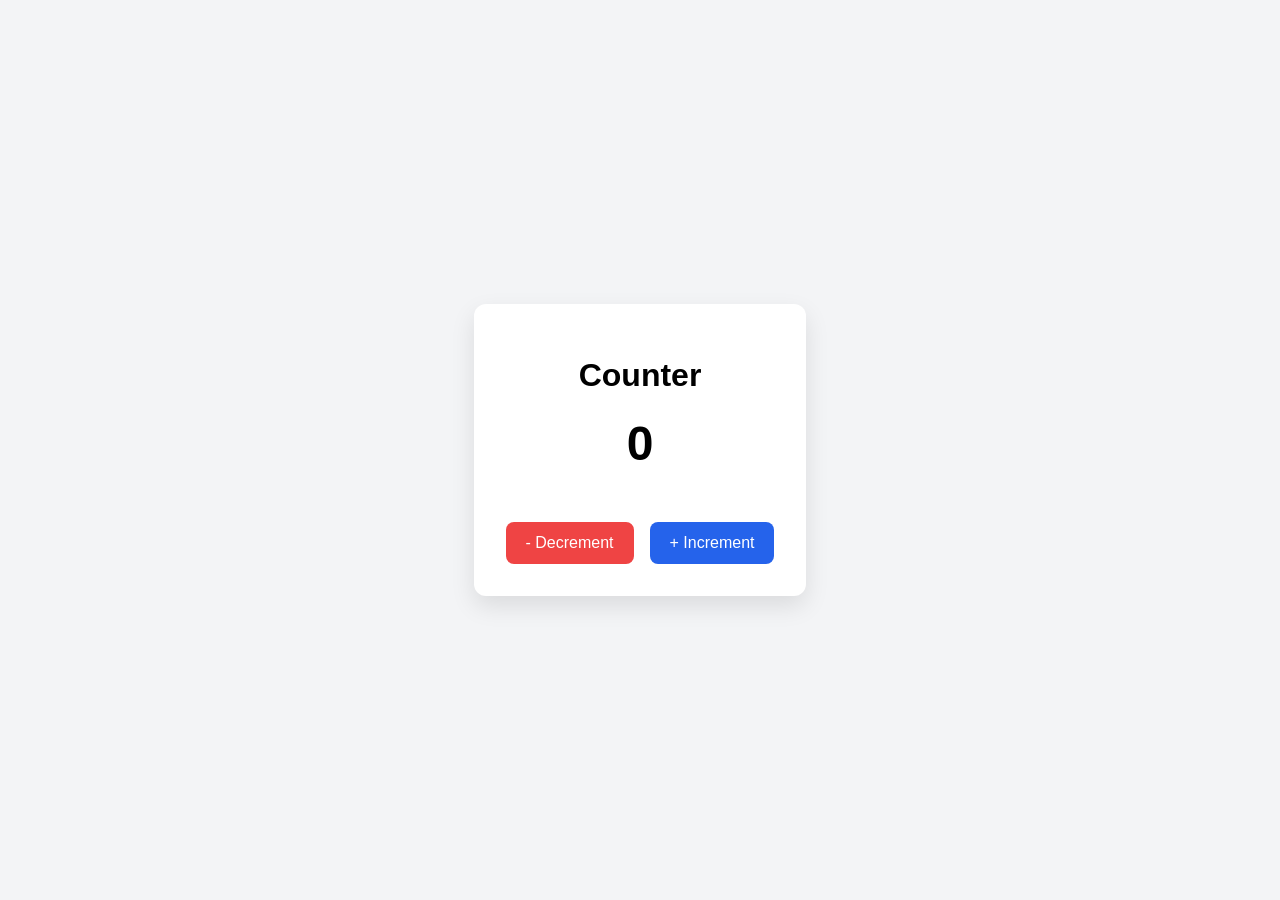
==== Contador/Contador.html @ 93091855 "Cálculo_Finanças" ====
<!DOCTYPE html>
<html lang="en">
<head>
    <meta charset="UTF-8">
    <meta name="viewport" content="width=device-width, initial-scale=1.0">
    <title>Js Playground</title>
    <link rel="stylesheet" href="Contador.css">
</head>
<body>
    <main class="counter-card">
        <h1>Counter</h1>
        <p id="counterValue" class="counter-value">0</p>
        <p id="speedWarning" class="speed-warning" aria-live="polite"></p>
        <div class="buttons">
            <button id="decrementBtn" type="button">- Decrement</button>
            <button id="incrementBtn" type="button">+ Increment</button>
        </div>
    </main>

    <script src="Contador.js"></script>
</body>
</html>
---- Contador/Contador.css ----
body {
    margin: 0;
    font-family: Arial, sans-serif;
    background: #f3f4f6;
    display: grid;
    place-items: center;
    min-height: 100vh;
}

.counter-card {
    background: #ffffff;
    padding: 2rem;
    border-radius: 12px;
    box-shadow: 0 10px 25px rgba(0, 0, 0, 0.1);
    text-align: center;
}

.counter-value {
    font-size: 3rem;
    font-weight: bold;
    margin: 1rem 0;
}

.buttons {
    display: flex;
    gap: 1rem;
    justify-content: center;
}

button {
    border: none;
    border-radius: 8px;
    padding: 0.75rem 1.25rem;
    font-size: 1rem;
    cursor: pointer;
    color: #ffffff;
    background: #2563eb;
}

button:hover {
    background: #1d4ed8;
}

button:disabled {
    opacity: 0.6;
    cursor: not-allowed;
}

.speed-warning {
    min-height: 1.2rem;
    margin: 0.5rem 0 1rem;
    color: #dc2626;
    font-weight: bold;
    opacity: 0;
    transition: opacity 0.2s ease;
}

.speed-warning.visible {
    opacity: 1;
}

#decrementBtn {
    background: #ef4444;
}

#decrementBtn:hover {
    background: #dc2626;
}
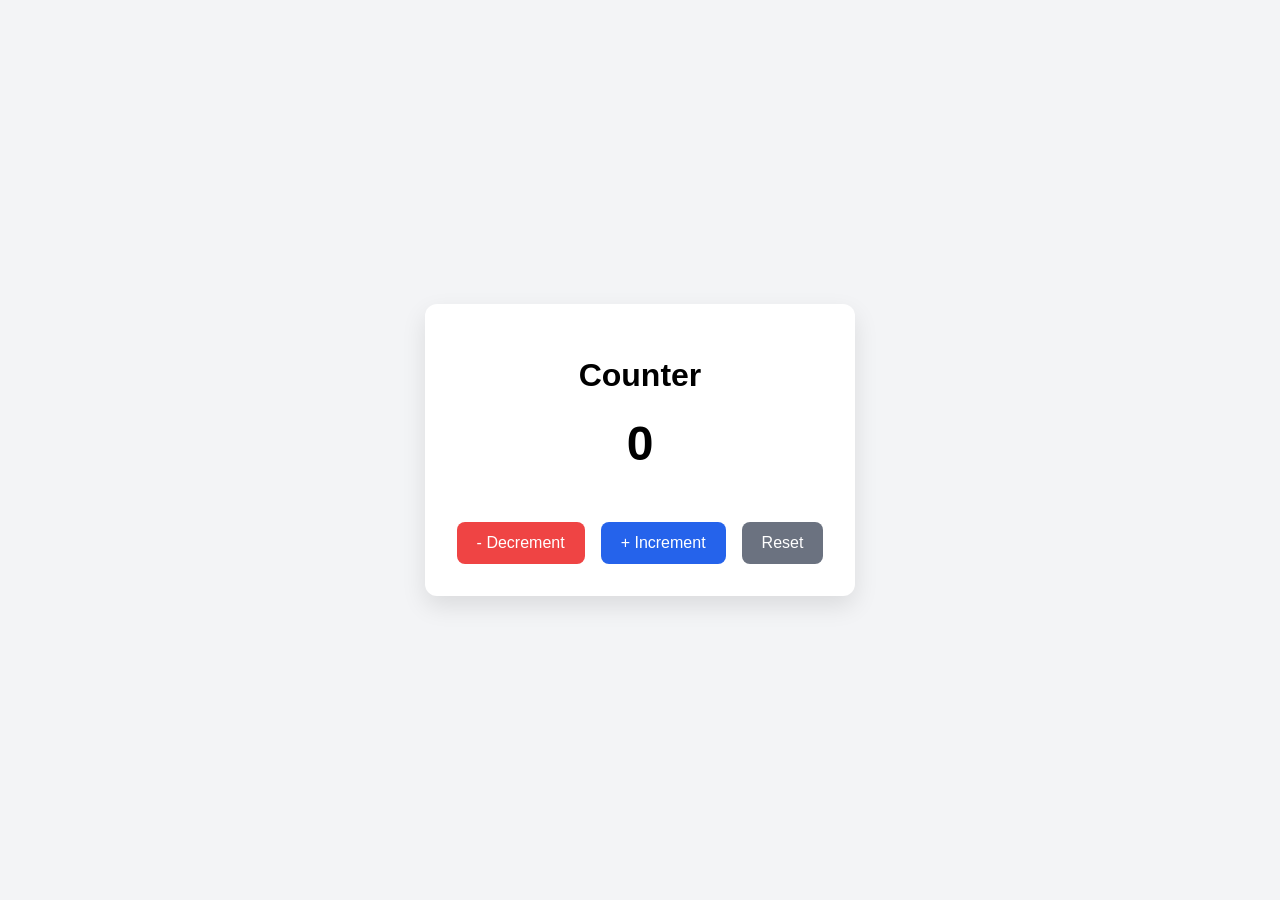
==== commit 6d0ba17e: "Painel_Investimentos" ====
--- a/Contador/Contador.html
+++ b/Contador/Contador.html
@@ -14,6 +14,7 @@
         <div class="buttons">
             <button id="decrementBtn" type="button">- Decrement</button>
             <button id="incrementBtn" type="button">+ Increment</button>
+            <button id="resetBtn" type="button">Reset</button>
         </div>
     </main>
 
--- a/Contador/Contador.css
+++ b/Contador/Contador.css
@@ -66,3 +66,11 @@
 #decrementBtn:hover {
     background: #dc2626;
 }
+
+#resetBtn {
+    background: #6b7280;
+}
+
+#resetBtn:hover {
+    background: #4b5563;
+}
